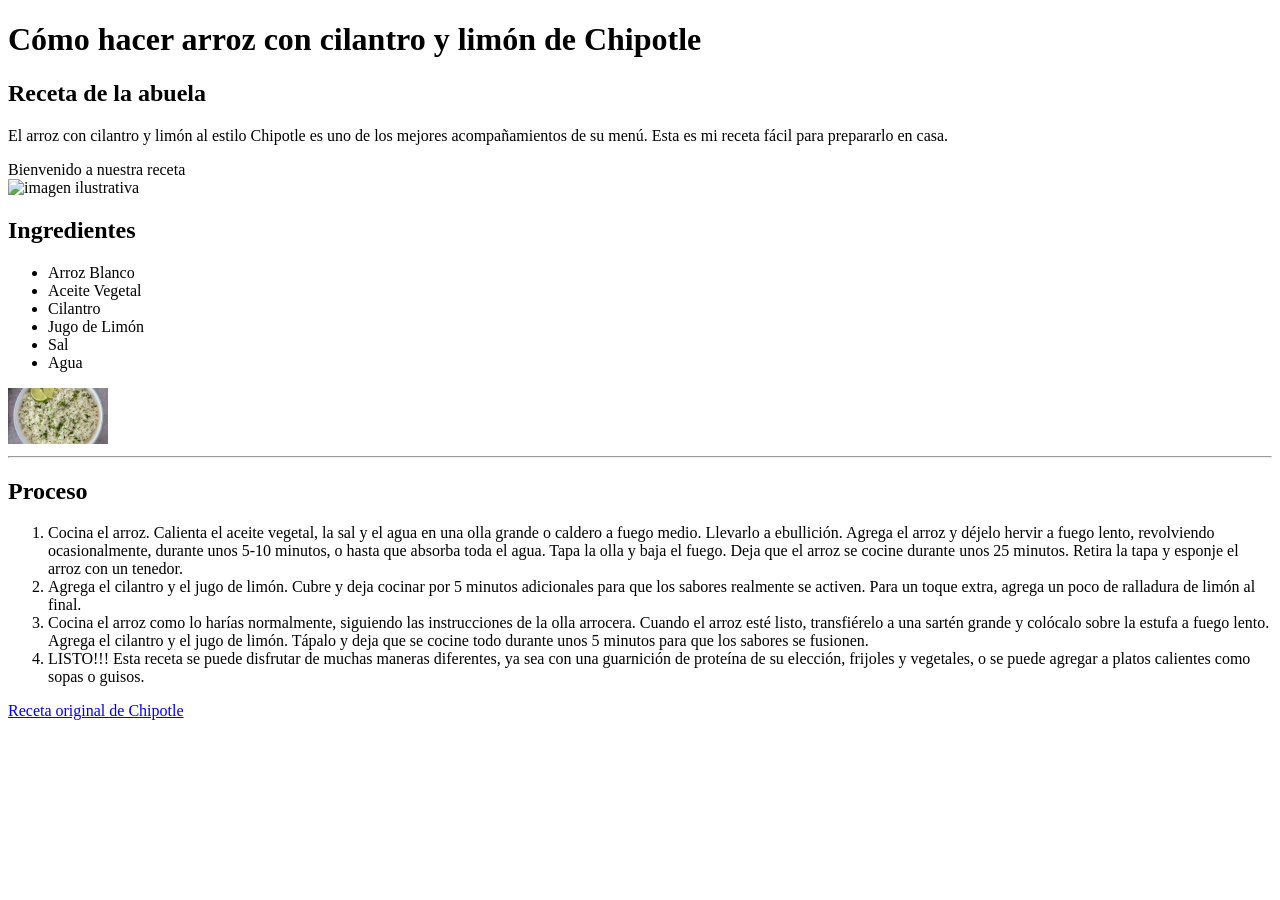
==== Asenet/receta1.html @ 5a5f737f "Merge pull request #1 from AdizLz/asenet mi parte Asenet" ====
<!DOCTYPE html>
<html lang="en">
<head>
    <meta charset="UTF-8">
    <meta name="viewport" content="width=device-width, initial-scale=1.0">
    <link rel="stylesheet" href="styles.css"> <!-- ?Enlace a una hoja de estilos externa -->
    <title>Document</title>
</head>
<body>

    <h1>Cómo hacer arroz con cilantro y limón de Chipotle</h1> <!-- ?Encabezado principal -->
    <h2>Receta de la abuela</h2> 
    <p>El arroz con cilantro y limón al estilo Chipotle es uno de los mejores acompañamientos de su menú. Esta es mi receta fácil para prepararlo en casa.</p>
    <span>Bienvenido a nuestra receta</span> 

    <br>

       <img src="https://cdn7.kiwilimon.com/recetaimagen/32426/960x640/37337.jpg.jpg" alt="imagen ilustrativa" width="700"> <!-- ?Imagen con su fuente, texto alternativo y ancho -->
    
    <br>

    <h2>Ingredientes</h2> 

    <ul> <!-- ?Lista desordenada -->
        <li>Arroz Blanco</li>  <!-- list item -->
        <li>Aceite Vegetal</li>
        <li>Cilantro</li>
        <li>Jugo de Limón</li>
        <li>Sal</li>
        <li>Agua</li>   
    </ul>
 
    <img src="images1.jpeg" alt="ejemplo del arroz" width="100">
    <hr> <!-- ?Linea horizontal -->
    
   <h2>Proceso</h2> 
    
   <ol> <!-- ?Lista ordenada -->
        <li>Cocina el arroz. Calienta el aceite vegetal, la sal y el agua en una olla grande o caldero a fuego medio. Llevarlo a ebullición. Agrega el arroz y déjelo hervir a fuego lento, revolviendo ocasionalmente, durante unos 5-10 minutos, o hasta que absorba toda el agua. Tapa la olla y baja el fuego. Deja que el arroz se cocine durante unos 25 minutos. Retira la tapa y esponje el arroz con un tenedor.</li>
        <li> Agrega el cilantro y el jugo de limón. Cubre y deja cocinar por 5 minutos adicionales para que los sabores realmente se activen. Para un toque extra, agrega un poco de ralladura de limón al final.  </li>
        <li> Cocina el arroz como lo harías normalmente, siguiendo las instrucciones de la olla arrocera. Cuando el arroz esté listo, transfiérelo a una sartén grande y colócalo sobre la estufa a fuego lento. Agrega el cilantro y el jugo de limón. Tápalo y deja que se cocine todo durante unos 5 minutos para que los sabores se fusionen. </li>
        <li> LISTO!!! Esta receta se puede disfrutar de muchas maneras diferentes, ya sea con una guarnición de proteína de su elección, frijoles y vegetales, o se puede agregar a platos calientes como sopas o guisos. </li>
    </ol> 


    <a href="https://micocinadominicana.com/como-hacer-arroz-con-cilantro-y-limon-de-chipotle/" target="_blank">Receta original de Chipotle</a>

</body>
</html>
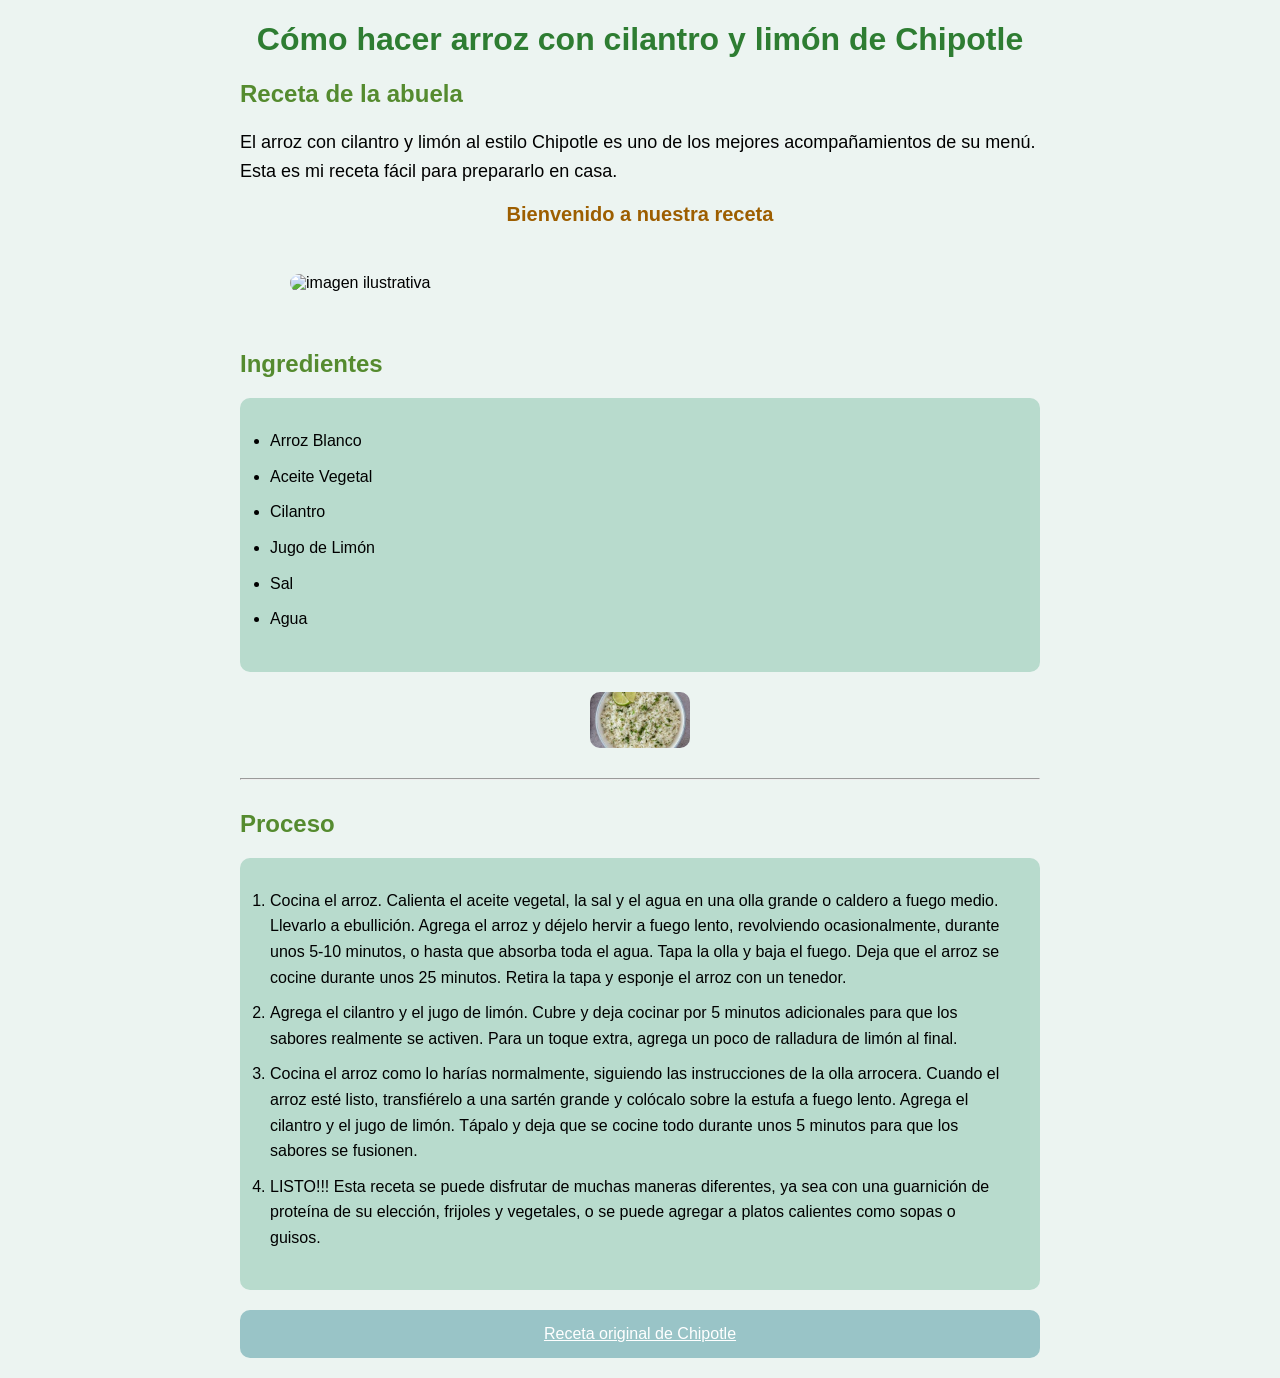
==== commit fd3f676f: "se subio receta jonas" ====
--- a/Asenet/receta1.html
+++ b/Asenet/receta1.html
@@ -3,7 +3,7 @@
 <head>
     <meta charset="UTF-8">
     <meta name="viewport" content="width=device-width, initial-scale=1.0">
-    <link rel="stylesheet" href="styles.css"> <!-- ?Enlace a una hoja de estilos externa -->
+    <link rel="stylesheet" href="estilo1.css"> <!-- ?Enlace a una hoja de estilos externa -->
     <title>Document</title>
 </head>
 <body>
--- a/Asenet/estilo1.css
+++ b/Asenet/estilo1.css
@@ -0,0 +1,75 @@
+body{
+    max-width: 800px;
+    margin: auto;
+    padding: 20 px;
+    font-family: 'Arial', sans-serif;
+    background-color: #ecf4f1;
+}
+
+/* Título principal */
+h1{
+    color: #2e7d32;
+    text-align: center;
+}
+
+/* Modificara todos lo h2 */
+h2{
+    color: #558b2f;
+    margin-top: 20px;
+}
+
+/* Texto */
+p{
+    line-height: 1.6; /* Para mejorar la legibilidad */
+    font-family: 'Arial', sans-serif; /* Fuente legible */
+    font-size: large;
+}
+
+/* Mensaje */
+span{
+    display: block; /*Para que ocupe toda la línea*/
+    text-align: center;  /* Para centrar el texto */
+    font-weight: bold; /* Para resaltar el texto */
+    color: #9d5e00; /* Color naranja para destacar */
+    margin: 10px 0; /* Espacio arriba y abajo */
+    font-size: 20px; /* Tamaño de fuente */
+}
+
+/* Modificar las imagenes*/
+img{
+    display: block; /* Para que ocupe toda la línea */
+    margin: 20px auto; /* Centrar la imagen */
+    max-width: 100%; /* Para que la imagen no se salga del contenedor */ 
+    border-radius: 10px; /* Bordes redondeados */
+}
+
+/* Modifiar listas */
+ul, ol{
+    background-color: rgb(184, 219, 205);
+    padding: 30px; /* Espacio dentro del contenedor */
+    border-radius: 10px; 
+    line-height: 1.6; /* Para mejorar la legibilidad */
+}
+
+/* Espacio entre elementos */
+li{ /* Para modificar los elementos de la lista */
+    margin-bottom: 10px; /* Espacio entre elementos de la lista */
+
+}/* La linea */
+hr{
+    margin: 30px 0;
+}
+
+/* Link bonito tipo botón */
+a{
+    display: block; /* Para que ocupe toda la línea */
+    text-align: center; /* Para centrar el texto */
+    background-color: #99c4c7;
+    color: white; /* Color del texto */
+    padding: 15px; /* Espacio dentro del botón */
+    border-radius: 10px;
+    margin: 20px 0; /* Espacio arriba y abajo. Ejemplo: margin: Arriba/Abajo o Izq/Der */
+}
+a:hover{ /* Para cambiar el estilo al pasar el mouse por encima */
+    background-color: #45a049; /* Cambia el color al pasar el mouse */
+}
